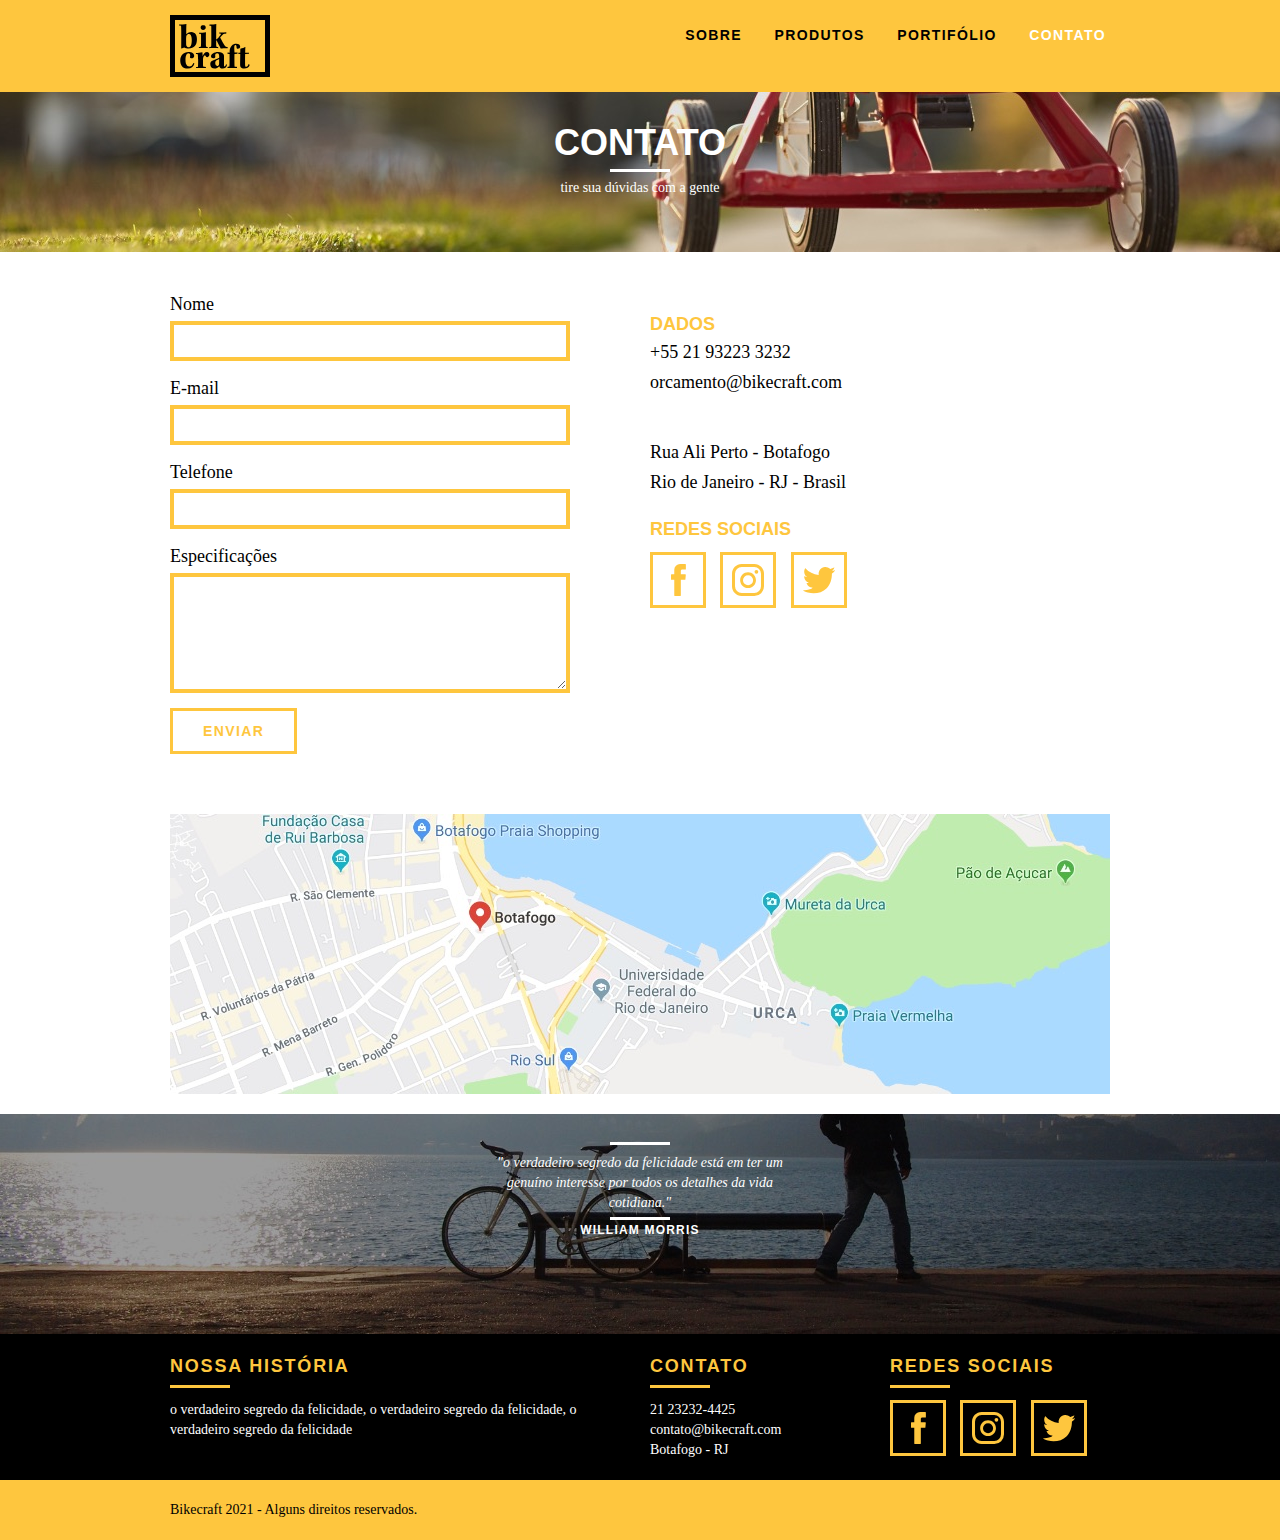
==== contato.html @ 2ad6ea91 "css e html finalizado" ====
<!DOCTYPE html>
<html lang="pt-br">

<head>
  <meta charset="UTF-8">
  <meta http-equiv="X-UA-Compatible" content="IE=edge">
  <meta name="viewport" content="width=device-width, initial-scale=1.0">
  <title>Bikcraft - Contato</title>
  <link rel="stylesheet" href="css/normalize.css">
  <link rel="stylesheet" href="css/reset.css">
  <link rel="stylesheet" href="css/grid.css">
  <link rel="stylesheet" href="css/style.css">
  <link rel="stylesheet" href="css/contato.css">

</head>

<body>
  <!-- Primeiro container-->
  <header class="header">
    <div class="container">
      <a href="index.html" class="grid-4">
        <img src="img/bikcraft.svg" alt="Logo Bikecraft">
      </a>
      <nav class="grid-12 header_menu">
        <ul>
          <li><a href="sobre.html" ">Sobre</a></li>
          <li><a href=" produtos.html">Produtos</a></li>
          <li><a href="portifolio.html">Portifólio</a></li>
          <li><a href="contato.html" class="menu-ativo">Contato</a></li>
        </ul>
    </div>
  </header>
  <section class="introducao-interna interna-contato">
    <div class="container">
      <h1>Contato</h1>
      <p>tire sua dúvidas com a gente</p>
    </div>
  </section>


  <section class="contato container">
    <form id="form-orcamento" action="" class="contato-form grid-8">
      <label for="nome">Nome</label>
      <input type="text" id="nome">
      <label for="email">E-mail</label>
      <input type="text" id="email">
      <label for="telefone">Telefone</label>
      <input type="text" id="telefone">
      <label for="espec">Especificações</label>
      <textarea name="" id="espec" cols="10" rows="5"></textarea>
      <button type="submit" class="btn-contato">Enviar</button>
    </form>
    <div class="contato-dados grid-8">
      <h3>Dados</h3>
      <span>+55 21 93223 3232</span>
      <span class="dados-email">orcamento@bikecraft.com</span>
      <span>Rua Ali Perto - Botafogo</span>
      <span>Rio de Janeiro - RJ - Brasil</span>

    </div>

    <div class="grid-8 contato-dados">
      <h3>Redes Sociais</h3>
      <ul>
        <li> <a href="https://facebook.com" target="_blank"> <img src="img/redes-sociais/facebook.svg" alt="Facebook"></a></li>
        <li> <a href="https://instagram.com" target="_blank"> <img src="img/redes-sociais/instagram.svg" alt="Facebook"></a></li>
        <li> <a href="https://twitter.com" target="_blank"> <img src="img/redes-sociais/twitter.svg" alt="Facebook"></a></li>
      </ul>
    </div>

  </section>

  <section class="container mapa">
    <a href="https://google.com" target="_blank" class="grid-16"><img src="img/endereco-bikcraft.jpg" alt="Endereço Bikecraft"></a>
  </section>



  <section class="quebra">

    <blockquote class="quote-externo container">
      <p>"o verdadeiro segredo da felicidade está em ter um genuíno interesse por todos os detalhes da vida cotidiana."</p>
      <cite>WILLIAM MORRIS</cite>
    </blockquote>
  </section>

  <footer>
    <div class="footer">
      <div class="container">
        <div class="grid-8 footer-historia">
          <h3>Nossa História</h3>
          <p>o verdadeiro segredo da felicidade, o verdadeiro segredo da felicidade, o verdadeiro segredo da felicidade</p>
        </div>
        <div class="grid-4 footer-contato">
          <h3>Contato</h3>
          <ul>
            <li>21 23232-4425</li>
            <li>contato@bikecraft.com</li>
            <li>Botafogo - RJ</li>
          </ul>
        </div>
        <div class="grid-4 footer-rede">
          <h3>Redes Sociais</h3>
          <ul>
            <li> <a href="https://facebook.com" target="_blank"> <img src="img/redes-sociais/facebook.svg" alt="Facebook"></a></li>
            <li> <a href="https://instagram.com" target="_blank"> <img src="img/redes-sociais/instagram.svg" alt="Facebook"></a></li>
            <li> <a href="https://twitter.com" target="_blank"> <img src="img/redes-sociais/twitter.svg" alt="Facebook"></a></li>
          </ul>
        </div>
      </div>
    </div>

    <div class="copy">
      <div class="container">
        <p class="grid-16">Bikecraft 2021 - Alguns direitos reservados.</p>
      </div>


    </div>
  </footer>
</body>

</html>
---- css/grid.css ----
*,
*:before,
*:after {
  -webkit-box-sizing: border-box;
  -moz-box-sizing: border-box;
  box-sizing: border-box;
}

.container {
  width: 960px;
  margin: 0 auto;
  padding: 0px;
  position: relative;
}

.container:after,
.container:before {
  content: " ";
  display: table;
}

.container:after {
  clear: both;
}

.grid-1,
.grid-2,
.grid-3,
.grid-4,
.grid-5,
.grid-6,
.grid-7,
.grid-8,
.grid-9,
.grid-10,
.grid-11,
.grid-12,
.grid-13,
.grid-14,
.grid-15,
.grid-16,
.grid-1-3 {
  float: left;
  margin-left: 10px;
  margin-right: 10px;
}

.grid-1 {
  width: 40px;
}
.grid-2 {
  width: 100px;
}
.grid-3 {
  width: 160px;
}
.grid-4 {
  width: 220px;
}
.grid-5 {
  width: 280px;
}
.grid-6 {
  width: 340px;
}
.grid-7 {
  width: 400px;
}
.grid-8 {
  width: 460px;
}
.grid-9 {
  width: 520px;
}
.grid-10 {
  width: 580px;
}
.grid-11 {
  width: 640px;
}
.grid-12 {
  width: 700px;
}
.grid-13 {
  width: 760px;
}
.grid-14 {
  width: 820px;
}
.grid-15 {
  width: 880px;
}
.grid-16 {
  width: 940px;
}
.grid-1-3 {
  width: 300px;
}
---- css/style.css ----
/*Estilos Gerais*/
body {
  font-family: Arial, Helvetica, sans-serif;
}
p {
  font-family: Georgia, "Times New Roman", Times, serif;
  font-size: 14px;
  line-height: 20px;
}
img {
  display: block;
}
/**/
/**/
/**/
/**/

.btn {
  border: 3px solid #fec63e;
  padding: 10px 30px;
  color: #fec63e;
  font-size: 14px;
  line-height: 20px;
  text-transform: uppercase;
  font-weight: bold;
  letter-spacing: 0.1em;
}
.btn:hover {
  color: #fff;
  border-color: #fff;
}
.btn.btn-preto:hover {
  color: #000;
  border-color: #000;
}
/**/
/**/
/**/
/**/

.subtitulo {
  font-weight: bold;
  font-size: 24px;
  line-height: 30px;
  letter-spacing: 0.1em;
  color: #000;
  text-transform: uppercase;
  text-align: center;
  padding: 0px 0px 20px 0px;
}
.subtitulo::after {
  content: "";
  display: block;
  width: 60px;
  height: 3px;
  background: #000;
  margin: 10px auto;
}
.subtitulo-interno {
  font-weight: bold;
  font-size: 24px;
  line-height: 30px;
  letter-spacing: 0.1em;
  color: #000;
  text-transform: uppercase;
  text-align: center;
  padding: 0px 0px 20px 0px;
}
.subtitulo-interno:after {
  content: "";
  display: block;
  width: 60px;
  height: 3px;
  background: #000;
  margin: 10px 0;
}

/* Introdução Interna*/
/**/
/**/
/**/
/**/

.introducao-interna {
  width: 100%;
  margin-top: 92px;
  height: 160px;
  text-align: center;
  color: #fff;
  padding-top: 30px;
}
.introducao-interna h1 {
  font-size: 36px;
  font-weight: bold;
  text-transform: uppercase;
}
.introducao-interna h1:after {
  content: "";
  display: block;
  width: 60px;
  height: 3px;
  background: #fff;
  margin: 6px auto;
}

/*Header*/
/**/
/**/
/**/
.header {
  position: fixed;
  top: 00;
  width: 100%;
  background: #fec63e; /*Amarelo*/
  padding: 15px 0;
  z-index: 10;
}
.header_menu {
  text-align: right;
}
.header_menu ul li {
  display: inline-block;
  margin-left: 20px;
  margin-top: 10px;
}
.header_menu ul li a {
  color: black;
  font-weight: bold;
  text-transform: uppercase;
  letter-spacing: 0.1em;
  font-size: 14px;
  line-height: 20px;
  padding: 15px 4px;
}
.header_menu ul li a:hover {
  color: #fff;
}
.header_menu ul li a.menu-ativo {
  color: #fff;
}

/*Introdução*/
/**/
/**/
/**/
/**/

.introducao {
  width: 100%;
  height: 360px;
  background: url("../img/bg.jpg") no-repeat center;
  background-size: cover;
  margin-top: 92px;
  text-align: center;
  padding-top: 80px;
}
.introducao h1 {
  font-size: 48px;
  color: white;
  font-weight: bold;
  text-transform: uppercase;
}
/**/
/**/
/**/
/**/
.quote-externo {
  max-width: 320px;
  margin: 0 auto;
  margin-bottom: 40px;
  color: white;
}
.quote-externo p {
  font-style: italic;
  padding-top: 20px;
}

.quote-externo p::before {
  content: "";
  display: block;
  width: 60px;
  height: 3px;
  background: #fff;
  margin: 8px auto;
}
.quote-externo p::after {
  content: "";
  display: block;
  width: 60px;
  height: 3px;
  background: #fff;
  margin: 4px auto auto;
}
.quote-externo cite {
  font-style: normal;
  font-weight: bold;
  font-size: 12px;
  letter-spacing: 0.1em;
}

/*Produtos*/
/**/
/**/
/**/
/**/
/**/
.produtos {
  padding: 60px 0;
}
.produtos-lista li {
  background: #fec63e;
  text-align: center;
}
.produtos-lista li h3 {
  font-weight: bold;
  font-size: 18px;
  line-height: 25px;
  text-transform: uppercase;
  letter-spacing: 0.1em;
  margin-top: 20px;
}
.produtos-lista li h3::after {
  content: "";
  display: block;
  width: 60px;
  height: 3px;
  background: #000;
  margin: 3px auto;
}
.produtos-lista li p {
  padding: 10px 20px 20px 20px;
}
.produtos-icone {
  background: #000;
  padding: 20px;
}
.produtos-icone img {
  text-align: center;
  padding: 0 40px;
}
/**/
/**/
/**/
/**/
/**/
.call {
  text-align: center;
  padding-top: 40px;
  clear: both;
}
.call p {
  padding-bottom: 20px;
}

.tag a {
  color: #000;
  font-size: 18px;
  line-height: 25px;
  text-transform: uppercase;
  font-weight: bold;
  letter-spacing: 0.1em;
  margin: 3px auto;
}
.tag a:hover {
  color: #fff;
  border-color: #fff;
}

/* Portifólio */
/**/
/**/
/**/
/**/
/**/
.portifolio {
  width: 100%;
  background: black;
  padding: 40px 0;
}
.portifolio .subtitulo {
  color: #fec63e;
}
/*Aqui está o traço a baixo dos subtitulos*/
.portifolio .subtitulo:after {
  background: #fec63e;
}
.portifolio-lista li:last-child {
  margin-top: 20px;
}
.portifolio .call p {
  color: #fff;
}

/* Qualidade */
/**/
/**/
/**/
/**/
/**/
.qualidade {
  padding: 60px 0;
}
.qualidade:after {
  content: "";
  width: 634px;
  height: 83px;
  display: block;
  background: url("../img/linhas.svg");
  position: absolute;
  top: 200.7px;
  right: 162px;
  z-index: -1;
}
.qualidade img {
  margin: 0 auto;
}

.qualidade-lista {
  padding-top: 20px;
  overflow: auto;
}
.qualidade-lista li {
  text-align: center;
  padding: 0 40px;
}
.qualidade-lista li h3 {
  font-weight: bold;
  font-size: 18px;
  line-height: 25px;
  text-transform: uppercase;
  letter-spacing: 0.1em;
  margin-top: 35px;
}
.qualidade-lista li h3::after {
  content: "";
  display: block;
  width: 60px;
  height: 3px;
  background: #000;
  margin: 10px auto;
}

/* Quebra */
/**/
/**/
/**/
/**/
/**/
.quebra {
  width: 100%;
  height: 220px;
  background: url("../img/bg-footer.jpg");
  background-size: cover;
  text-align: center;
}
/**/
/**/
/**/
/**/
.footer {
  width: 100%;
  background: black;
  color: white;
  padding: 20px;
}
.footer h3 {
  font-size: 18px;
  line-height: 25px;
  color: #fec63e;
  text-transform: uppercase;
  letter-spacing: 0.1em;
  font-weight: bold;
}
.footer h3:after {
  content: "";
  display: block;
  width: 60px;
  height: 3px;
  background: #fec63e;
  margin: 6px 0 12px 0;
}
.footer-historia {
  padding-right: 40px;
}
.footer-contato ul li {
  font-size: 14px;
  line-height: 20px;
  font-family: Georgia, "Times New Roman", Times, serif;
}
.footer-rede ul li {
  display: inline-block;
  margin-right: 10px;
}

/* Criando uma borda ao redor dos icones das redes sociasi */
.footer-rede ul li a {
  border: 3px solid #fec63e;
  display: block;
  padding: 9px;
}
.footer-rede ul li a:hover {
  border-color: #000;
}
/**/
/**/
/**/
/**/
.copy {
  width: 100%;
  background: #fec63e;
  padding: 20px 0;
}
---- css/contato.css ----
.interna-contato {
  background: url("../img/bg-contato.jpg") no-repeat center;
  background-size: cover;
}
.contato {
  margin-bottom: 20px;
}


/*Orçamento*/
/**/
/**/
/**/
/**/
.contato {
  padding: 40px 0;
}

.contato-form {
  padding-right: 60px;
}
.contato-form label {
  display: block;
  color: #000;
  font-family: Georgia, "Times New Roman", Times, serif;
  font-size: 18px;
  line-height: 25px;
  margin-bottom: 4px;
}
.contato-form input {
  display: block;
  width: 100%;
  height: 40px;
  border: 4px solid #fec63e;
  background: none;
  color: #000;
  padding-top: 7px 10px;
  margin-bottom: 15px;
  outline: none;
  font-size: 14px;
  font-family: Georgia, "Times New Roman", Times, serif;
}
.contato-form textarea {
  display: block;
  width: 100%;
  height: 120px;
  border: 4px solid #fec63e;
  background: none;
  color: #000;
  padding-top: 7px 10px;
  margin-bottom: 15px;
  outline: none;
  font-size: 14px;
  font-family: Georgia, "Times New Roman", Times, serif;
}
.contato-form button {
  padding-top: 7px 40px;
  background: none;
}
.contato-form button:after {
  color: black;
}
.contato-dados {
  color: black;
}
.contato-dados h3 {
  font-size: 18px;
  line-height: 25px;
  text-transform: uppercase;
  color: #fec63e;
  font-weight: bold;
}
.contato-dados span {
  display: block;
  font-size: 18px;
  line-height: 30px;
  font-family: Georgia, "Times New Roman", Times, serif;
}

.dados-email {
  margin-bottom: 40px;
}
.orcamento-dados ul {
  padding-right: 60px;
}

.orcamento-dados ul li {
  font-family: Georgia, "Times New Roman", Times, serif;
  font-size: 14px;
  padding: 10px 15px;
}
.orcamento-dados ul li:nth-child(odd) {
  background: #1d1d1d;
}

.orcamento-dados p {
  margin: 8px 0;
}

.contato-dados ul li {
  display: inline-block;
  margin-right: 10px;
}

/* Criando uma borda ao redor dos icones das redes sociasi */
.contato-dados ul li a {
  border: 3px solid #fec63e;
  display: block;
  padding: 9px;
}
.contato-dados ul li a:hover {
  border-color: #fff;
}
.contato-dados h3 {
  margin-top: 20px;
}
.contato-dados ul {
  margin-top: 10px;
}
.mapa {
  padding-bottom: 20px;
}
.btn-contato {
  border: 3px solid #fec63e;
  padding: 10px 30px;
  color: #fec63e;
  font-size: 14px;
  line-height: 20px;
  text-transform: uppercase;
  font-weight: bold;
  letter-spacing: 0.1em;
}
/*.btn-contato:hover {
  color: #fff;
  border-color: #fff;
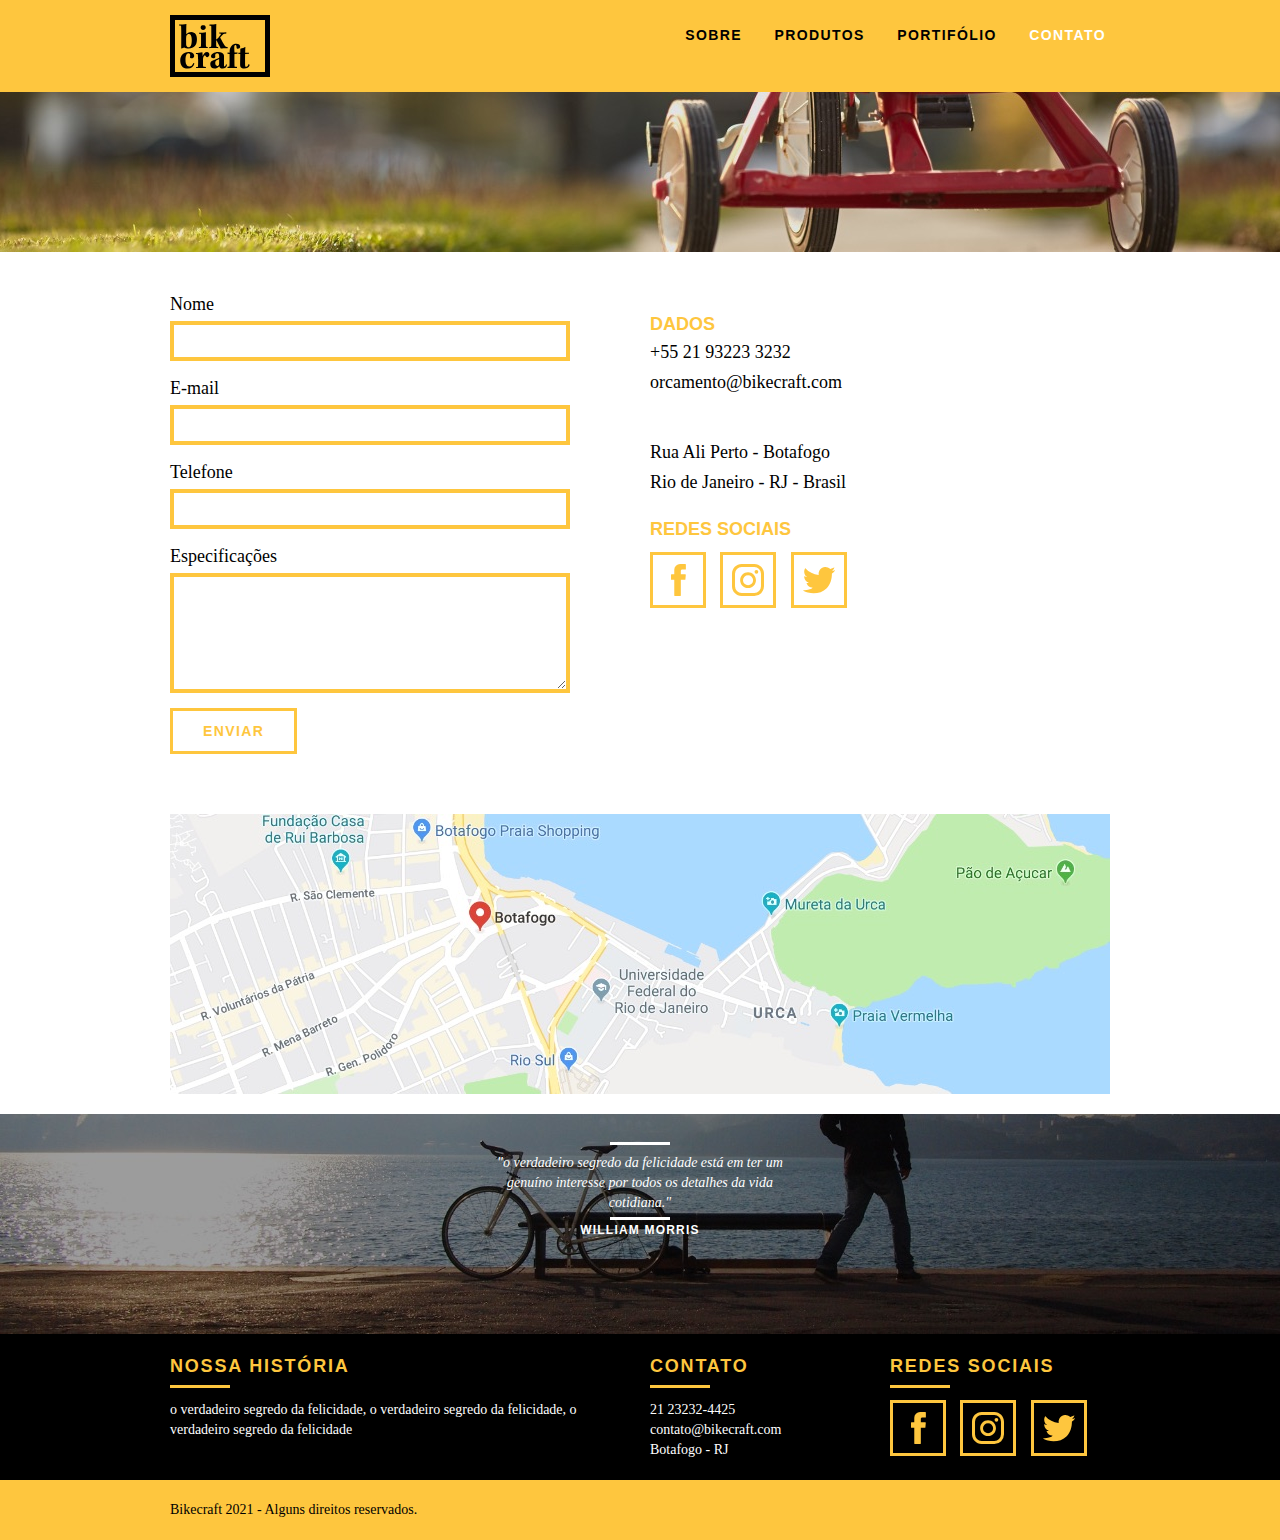
==== commit 9e9be9ab: "javascript finalizado" ====
--- a/contato.html
+++ b/contato.html
@@ -11,6 +11,9 @@
   <link rel="stylesheet" href="css/grid.css">
   <link rel="stylesheet" href="css/style.css">
   <link rel="stylesheet" href="css/contato.css">
+  <link rel="stylesheet" href="css/responsivo.css">
+  <script> document.documentElement.classList.add("js");
+  </script>
 
 </head>
 
@@ -21,7 +24,7 @@
       <a href="index.html" class="grid-4">
         <img src="img/bikcraft.svg" alt="Logo Bikecraft">
       </a>
-      <nav class="grid-12 header_menu">
+      <nav class="grid-12 header-menu">
         <ul>
           <li><a href="sobre.html" ">Sobre</a></li>
           <li><a href=" produtos.html">Produtos</a></li>
@@ -31,7 +34,7 @@
     </div>
   </header>
   <section class="introducao-interna interna-contato">
-    <div class="container">
+    <div data-anime="800" class="fadeInDown container">
       <h1>Contato</h1>
       <p>tire sua dúvidas com a gente</p>
     </div>
@@ -118,6 +121,8 @@
 
     </div>
   </footer>
+  <script src="../Web/js/simple-anime.js"></script>
+  <script src="../Web/js/script.js"></script>
 </body>
 
 </html>--- a/css/grid.css
+++ b/css/grid.css
@@ -96,3 +96,86 @@
 .grid-1-3 {
   width: 300px;
 }
+
+@media only screen and (min-width: 788px) and (max-width: 979px) {
+  .container {
+    width: 768px;
+  }
+  .grid-1 {
+    width: 28px;
+  }
+  .grid-2 {
+    width: 76px;
+  }
+  .grid-3 {
+    width: 124px;
+  }
+  .grid-4 {
+    width: 172px;
+  }
+  .grid-5 {
+    width: 220px;
+  }
+  .grid-6 {
+    width: 268px;
+  }
+  .grid-7 {
+    width: 316px;
+  }
+  .grid-8 {
+    width: 364px;
+  }
+  .grid-9 {
+    width: 412px;
+  }
+  .grid-10 {
+    width: 460px;
+  }
+  .grid-11 {
+    width: 508px;
+  }
+  .grid-12 {
+    width: 556px;
+  }
+  .grid-13 {
+    width: 604px;
+  }
+  .grid-14 {
+    width: 652px;
+  }
+  .grid-15 {
+    width: 700px;
+  }
+  .grid-16 {
+    width: 748px;
+  }
+  .grid-1-3 {
+    width: 236px;
+  }
+}
+@media only screen and (max-width: 787px) {
+  .container {
+    width: 300px;
+  }
+  .grid-1,
+  .grid-2,
+  .grid-3,
+  .grid-4,
+  .grid-5,
+  .grid-6,
+  .grid-7,
+  .grid-8,
+  .grid-9,
+  .grid-10,
+  .grid-11,
+  .grid-12,
+  .grid-13,
+  .grid-14,
+  .grid-15,
+  .grid-16,
+  .grid-1-3 {
+    width: 300px;
+    margin: 0px 0px 20px 0px;
+    float: none;
+  }
+}
--- a/css/style.css
+++ b/css/style.css
@@ -9,6 +9,7 @@
 }
 img {
   display: block;
+  max-width: 100%;
 }
 /**/
 /**/
@@ -115,15 +116,15 @@
   padding: 15px 0;
   z-index: 10;
 }
-.header_menu {
+.header-menu {
   text-align: right;
 }
-.header_menu ul li {
+.header-menu ul li {
   display: inline-block;
   margin-left: 20px;
   margin-top: 10px;
 }
-.header_menu ul li a {
+.header-menu ul li a {
   color: black;
   font-weight: bold;
   text-transform: uppercase;
@@ -132,10 +133,10 @@
   line-height: 20px;
   padding: 15px 4px;
 }
-.header_menu ul li a:hover {
-  color: #fff;
-}
-.header_menu ul li a.menu-ativo {
+.header-menu ul li a:hover {
+  color: #fff;
+}
+.header-menu ul li a.menu-ativo {
   color: #fff;
 }
 
@@ -211,6 +212,9 @@
   background: #fec63e;
   text-align: center;
 }
+.produtos-lista li img {
+  margin: 0 auto;
+}
 .produtos-lista li h3 {
   font-weight: bold;
   font-size: 18px;
@@ -410,3 +414,54 @@
   background: #fec63e;
   padding: 20px 0;
 }
+
+/* JavaScript*/
+.js [data-slide] {
+  position: relative;
+}
+.js [data-slide] > * {
+  position: absolute;
+  top: 0px;
+  opacity: 0;
+  pointer-events: none;
+}
+.js [data-slide] > .active {
+  position: relative;
+  opacity: 1;
+  transition: opacity 500ms;
+  z-index: 1;
+  pointer-events: initial;
+}
+.js [data-slide-nav] {
+  display: block;
+  text-align: center;
+  margin-top: 20px;
+}
+.js [data-slide-nav] button {
+  display: inline-block;
+  width: 12px;
+  height: 12px;
+  margin: 4px;
+  border: none;
+  padding: 0px;
+  border-radius: 6px;
+  text-indent: -99px;
+  overflow: hidden;
+  background-color: #1d1d1d;
+}
+.js [data-slide-nav] button:hover {
+  background: #fec63e;
+}
+
+.js [data-anime] {
+  opacity: 0;
+  transform: translate3d(0, -20px, 0);
+}
+.js .fadeInDown {
+  transform: translate3d(0, -20px, 0);
+}
+.js .anime {
+  opacity: 1;
+  transform: none;
+  transition: opacity 800ms, transform 800ms;
+}
--- a/css/responsivo.css
+++ b/css/responsivo.css
@@ -0,0 +1,132 @@
+@media only screen and (min-width: 788px) and (max-width: 979px) {
+  .qualidade:after {
+    right: 66px;
+  }
+  .qualidade-lista {
+    padding: 0px;
+  }
+
+  /*Footer*/
+  .footer ul li a {
+    padding: 5px;
+  }
+  .footer ul li a img {
+    width: 26px;
+    height: 26px;
+  }
+  /* Produtos*/
+  .produto-item h2 {
+    top: -150px;
+    margin-bottom: -56px;
+  }
+  .produto-icone {
+    padding: 41px 0;
+  }
+  .produto-info p {
+    font-size: 14px;
+    line-height: 20px;
+    padding: 20px 30px;
+    height: 122px;
+  }
+  .produto-info ul li {
+    width: 181px;
+    height: 49px;
+  }
+  .introducao-interna {
+    margin-top: 90px;
+  }
+  /*Final do Estilo para Tablets*/
+}
+@media only screen and (max-width: 787px) {
+  .header {
+    position: relative;
+  }
+  .header img {
+    margin: 0 auto 10px auto;
+  }
+  .header-menu {
+    text-align: center;
+  }
+  .header-menu ul li {
+    margin: 5px 5px 5px 5px;
+  }
+  .header-menu ul li a {
+    border: 3px solid #000;
+    width: 136px;
+    display: block;
+    float: left;
+
+    padding: 10px 4px;
+  }
+  .header-menu ul li a:hover {
+    border-color: #fff;
+  }
+
+  /**/
+  /*Introdução*/
+
+  .introducao {
+    background: url("../img/bg.jpg") no-repeat center;
+    background-size: cover;
+    margin-top: 0px;
+
+    padding-top: 40px;
+  }
+  .introducao h1 {
+    font-size: 36px;
+  }
+  /*Introdução Interna*/
+  .introducao-interna {
+    margin-top: 0px;
+    padding-top: 40px;
+  }
+  .introducao-interna 
+  /*Call */
+  .call {
+    padding: 10px;
+  }
+  .qualidade::after {
+    display: none;
+  }
+  /*Sobre*/
+  .missao-sobre p {
+    font-size: 14px;
+    line-height: 20px;
+    padding-right: 0px;
+  }
+  .missao-sobre ul li {
+    font-size: 14px;
+    line-height: 25px;
+    padding-right: 0px;
+  }
+  .produto-item h2 {
+    top: -110px;
+    margin-bottom: -78px;
+  }
+  .produto-icone {
+    padding: 41px 0;
+  }
+  .produto-info p {
+    font-size: 14px;
+    line-height: 20px;
+    height: auto;
+    padding: 20px 30px;
+  }
+  .produto-info ul li {
+    margin-top: 6px;
+    width: 149px;
+    height: 49px;
+    font-size: 14px;
+    line-height: 20px;
+  }
+  .form {
+    padding-right: 0px;
+  }
+  .orcamento-dados ul li {
+    padding-right: 0px;
+  }
+  .contato-form {
+    padding-right: 0px;
+    margin-bottom: 40px;
+  }
+}
